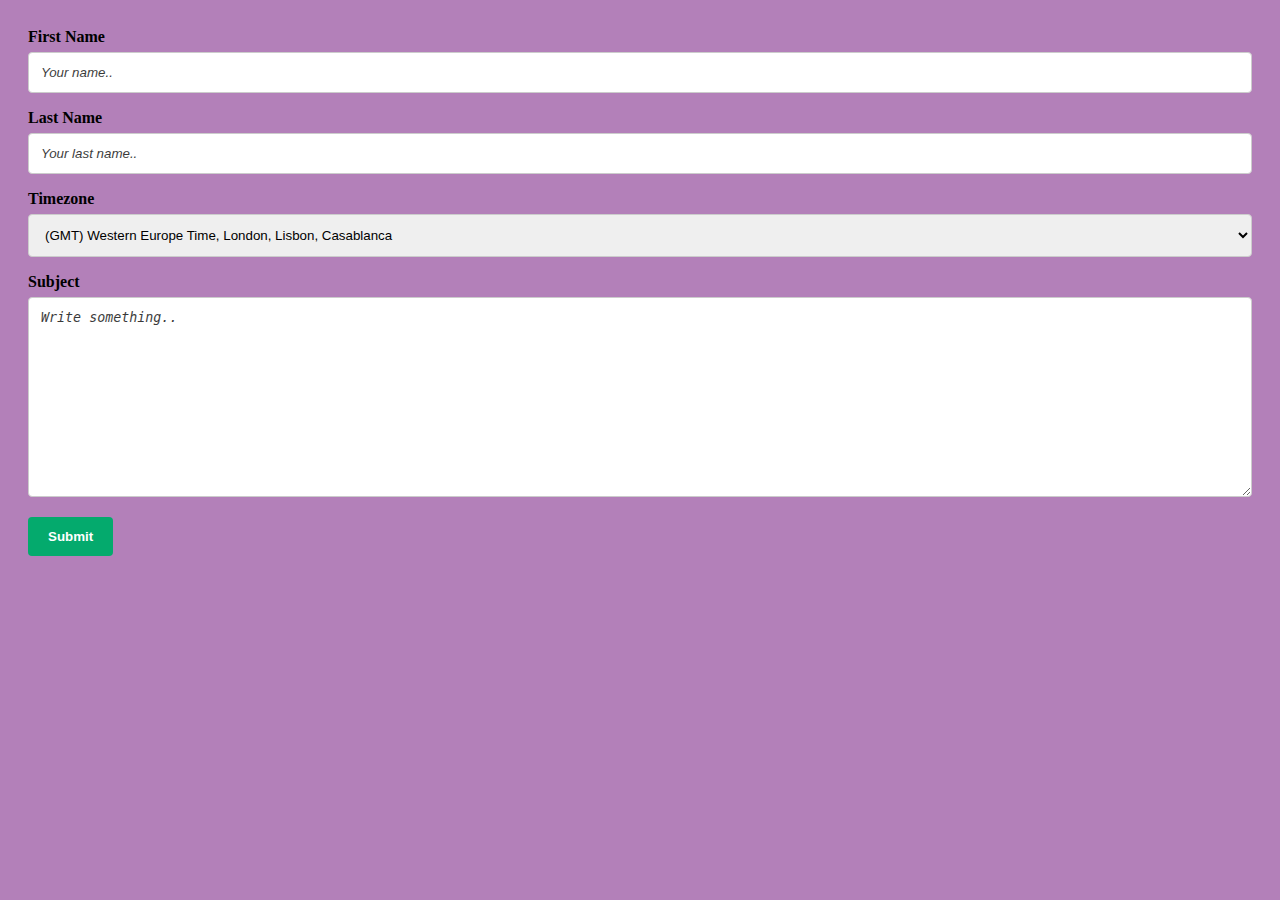
==== Contact-Me-Form.html @ b86180f0 "header,about me (aside), footer sections updated" ====
<!DOCTYPE html>
<html lang="en">
<head>
    <meta charset="UTF-8">
    <meta http-equiv="X-UA-Compatible" content="IE=edge">
    <meta name="viewport" content="width=device-width, initial-scale=1.0">
    <link rel="stylesheet" type="text/css" href="./Contact-Me-Form.css" />
    <title>Contact Dionne Noella Barretto Form</title>
</head>
<body>
    
</body>
</html>

<body class="container">
    <form action="action_page.php">
  
      <label for="fname">First Name</label>
      <input type="text" id="fname" name="firstname" placeholder="Your name..">
  
      <label for="lname">Last Name</label>
      <input type="text" id="lname" name="lastname" placeholder="Your last name..">
  
      <label for="timezone">Timezone</label>
      <!-- Forked from nodesocket/gist:3919205 -->
      <select name="timezone_offset" id="timezone-offset" class="span5">
        <option value="-12:00">(GMT -12:00) Eniwetok, Kwajalein</option>
        <option value="-11:00">(GMT -11:00) Midway Island, Samoa</option>
        <option value="-10:00">(GMT -10:00) Hawaii</option>
        <option value="-09:50">(GMT -9:30) Taiohae</option>
        <option value="-09:00">(GMT -9:00) Alaska</option>
        <option value="-08:00">(GMT -8:00) Pacific Time (US &amp; Canada)</option>
        <option value="-07:00">(GMT -7:00) Mountain Time (US &amp; Canada)</option>
        <option value="-06:00">(GMT -6:00) Central Time (US &amp; Canada), Mexico City</option>
        <option value="-05:00">(GMT -5:00) Eastern Time (US &amp; Canada), Bogota, Lima</option>
        <option value="-04:50">(GMT -4:30) Caracas</option>
        <option value="-04:00">(GMT -4:00) Atlantic Time (Canada), Caracas, La Paz</option>
        <option value="-03:50">(GMT -3:30) Newfoundland</option>
        <option value="-03:00">(GMT -3:00) Brazil, Buenos Aires, Georgetown</option>
        <option value="-02:00">(GMT -2:00) Mid-Atlantic</option>
        <option value="-01:00">(GMT -1:00) Azores, Cape Verde Islands</option>
        <option value="+00:00" selected="selected">(GMT) Western Europe Time, London, Lisbon, Casablanca</option>
        <option value="+01:00">(GMT +1:00) Brussels, Copenhagen, Madrid, Paris</option>
        <option value="+02:00">(GMT +2:00) Kaliningrad, South Africa</option>
        <option value="+03:00">(GMT +3:00) Baghdad, Riyadh, Moscow, St. Petersburg</option>
        <option value="+03:50">(GMT +3:30) Tehran</option>
        <option value="+04:00">(GMT +4:00) Abu Dhabi, Muscat, Baku, Tbilisi</option>
        <option value="+04:50">(GMT +4:30) Kabul</option>
        <option value="+05:00">(GMT +5:00) Ekaterinburg, Islamabad, Karachi, Tashkent</option>
        <option value="+05:50">(GMT +5:30) Bombay, Calcutta, Madras, New Delhi</option>
        <option value="+05:75">(GMT +5:45) Kathmandu, Pokhara</option>
        <option value="+06:00">(GMT +6:00) Almaty, Dhaka, Colombo</option>
        <option value="+06:50">(GMT +6:30) Yangon, Mandalay</option>
        <option value="+07:00">(GMT +7:00) Bangkok, Hanoi, Jakarta</option>
        <option value="+08:00">(GMT +8:00) Beijing, Perth, Singapore, Hong Kong</option>
        <option value="+08:75">(GMT +8:45) Eucla</option>
        <option value="+09:00">(GMT +9:00) Tokyo, Seoul, Osaka, Sapporo, Yakutsk</option>
        <option value="+09:50">(GMT +9:30) Adelaide, Darwin</option>
        <option value="+10:00">(GMT +10:00) Eastern Australia, Guam, Vladivostok</option>
        <option value="+10:50">(GMT +10:30) Lord Howe Island</option>
        <option value="+11:00">(GMT +11:00) Magadan, Solomon Islands, New Caledonia</option>
        <option value="+11:50">(GMT +11:30) Norfolk Island</option>
        <option value="+12:00">(GMT +12:00) Auckland, Wellington, Fiji, Kamchatka</option>
        <option value="+12:75">(GMT +12:45) Chatham Islands</option>
        <option value="+13:00">(GMT +13:00) Apia, Nukualofa</option>
        <option value="+14:00">(GMT +14:00) Line Islands, Tokelau</option>
    </select>
  
      <label for="subject">Subject</label>
      <textarea id="subject" name="subject" placeholder="Write something.." style="height:200px"></textarea>
  
      <input type="submit" value="Submit">
  
    </form>
</body>
---- Contact-Me-Form.css ----
:root{
    --laptop-background: #b380b9;
    --tablet-background: rgb(155, 178, 243);
    --cellphone-background: rgb(125, 224, 231);
}

.container{
background-color: var(--laptop-background);
}
/* Style inputs with type="text", select elements and textareas */
input[type=text], select, textarea {
    width: 100%; /* Full width */
    padding: 12px; /* Some padding */ 
    border: 1px solid #ccc; /* Gray border */
    border-radius: 4px; /* Rounded borders */
    box-sizing: border-box; /* Make sure that padding and width stays in place */
    margin-top: 6px; /* Add a top margin */
    margin-bottom: 16px; /* Bottom margin */
    resize: vertical /* Allow the user to vertically resize the textarea (not horizontally) */
  }

  ::placeholder { 
    color: rgb(8, 8, 8);
    font-style: oblique;
    opacity: 0.8;
  }

  label { 
font-weight: bold;
  }
  
  /* Style the submit button with a specific background color etc */
  input[type=submit] {
    background-color: #04AA6D;
    color: white;
    padding: 12px 20px;
    border: none;
    border-radius: 4px;
    cursor: pointer;
    font-weight: bold;
  }
  
  /* When moving the mouse over the submit button, add a darker green color */
  input[type=submit]:hover {
    background-color: #f0c15c;
  }
  
  /* Add a background color and some padding around the form */
  .container {
    border-radius: 5px;
    padding: 20px;
  }

  /* Tablets - header nav footer changes color */
@media screen and (max-width: 992px) {
    .container{
      background: var(--tablet-background) !important ;
    }
  
  /* Cellphones - header navbar footer changes color */
  @media screen and (max-width: 768px) {
      .container{
      background: var(--cellphone-background) !important;
      }
  }
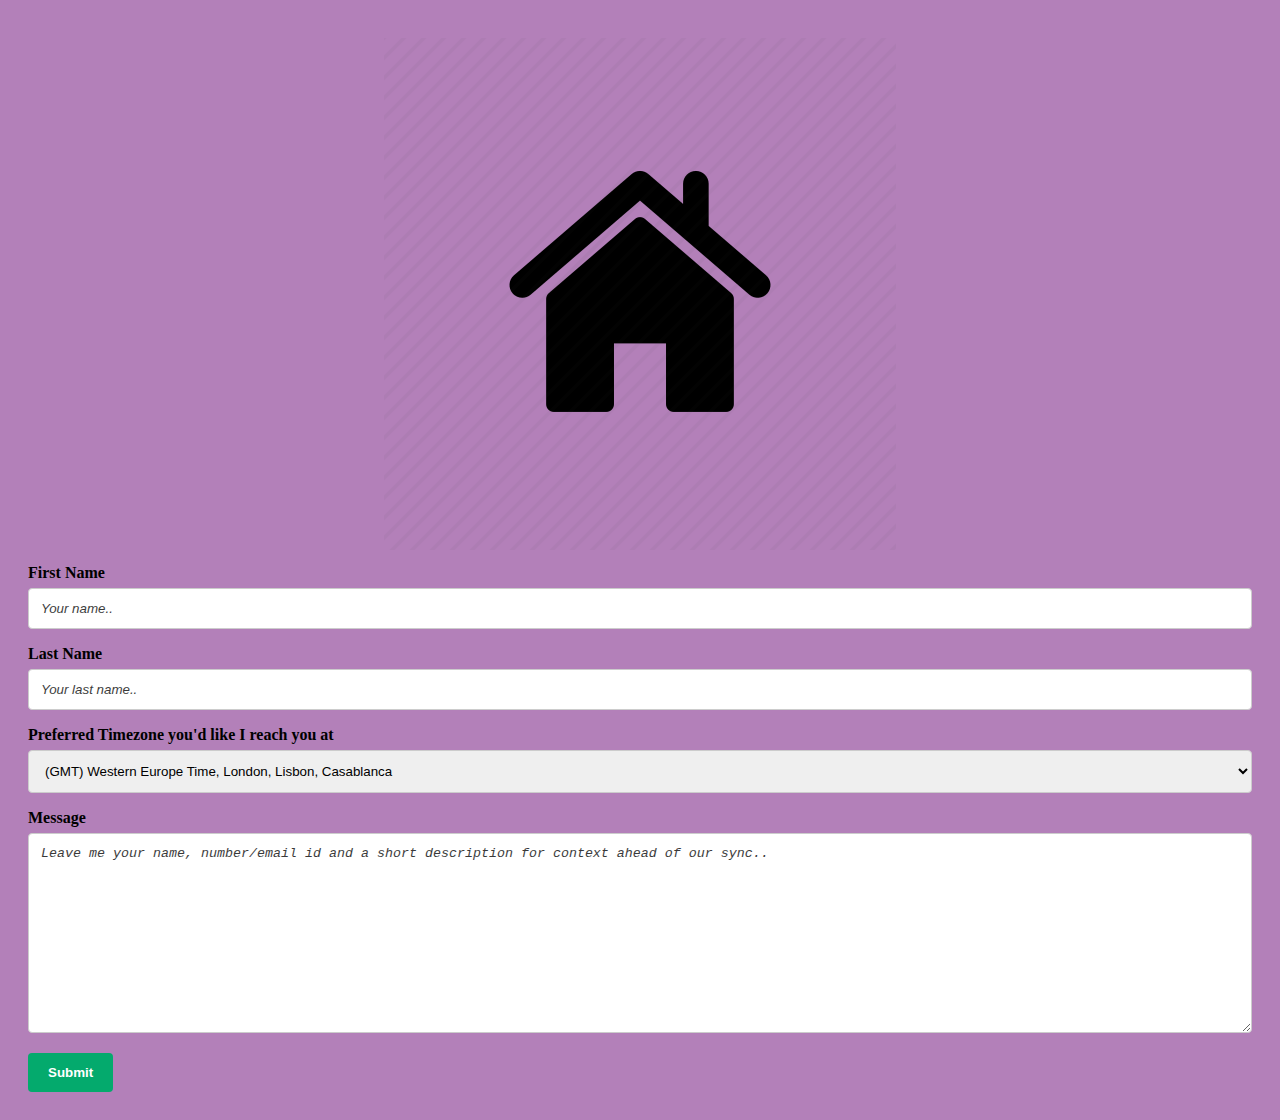
==== commit a5bc20ae: "corrected minor discrepancies , updated all files with relevant comments and reference material" ====
--- a/Contact-Me-Form.html
+++ b/Contact-Me-Form.html
@@ -11,7 +11,9 @@
     
 </body>
 </html>
-
+<header>
+  <span title="Go back Home"><a href="https://dionnenoellabarretto.github.io/02-Advanced-CSS-Portfolio/"><img src="./home icon.png"></a>
+</header>
 <body class="container">
     <form action="action_page.php">
   
@@ -21,8 +23,8 @@
       <label for="lname">Last Name</label>
       <input type="text" id="lname" name="lastname" placeholder="Your last name..">
   
-      <label for="timezone">Timezone</label>
-      <!-- Forked from nodesocket/gist:3919205 -->
+      <label for="timezone">Preferred Timezone you'd like I reach you at</label>
+      <!-- Forked from github project - nodesocket/gist:3919205 -->
       <select name="timezone_offset" id="timezone-offset" class="span5">
         <option value="-12:00">(GMT -12:00) Eniwetok, Kwajalein</option>
         <option value="-11:00">(GMT -11:00) Midway Island, Samoa</option>
@@ -66,8 +68,8 @@
         <option value="+14:00">(GMT +14:00) Line Islands, Tokelau</option>
     </select>
   
-      <label for="subject">Subject</label>
-      <textarea id="subject" name="subject" placeholder="Write something.." style="height:200px"></textarea>
+      <label for="message">Message</label>
+      <textarea id="message" name="message" placeholder="Leave me your name, number/email id and a short description for context ahead of our sync.." style="height:200px"></textarea>
   
       <input type="submit" value="Submit">
   
--- a/Contact-Me-Form.css
+++ b/Contact-Me-Form.css
@@ -4,9 +4,16 @@
     --cellphone-background: rgb(125, 224, 231);
 }
 
+header {
+  margin: 0;
+  padding: 10px;
+  text-align: center;
+}
+
 .container{
 background-color: var(--laptop-background);
 }
+
 /* Style inputs with type="text", select elements and textareas */
 input[type=text], select, textarea {
     width: 100%; /* Full width */
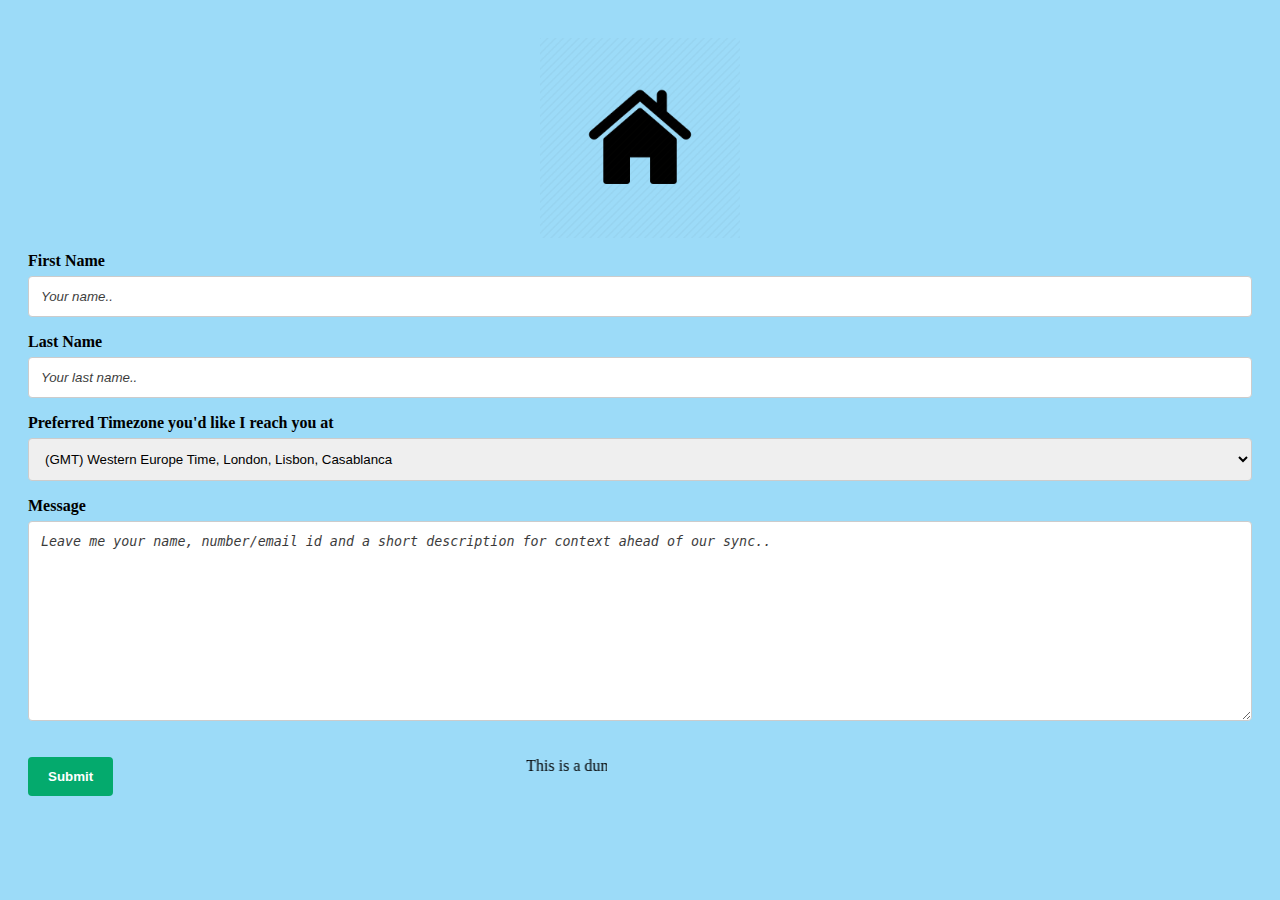
==== commit 7c068467: "updated all files" ====
--- a/Contact-Me-Form.html
+++ b/Contact-Me-Form.html
@@ -12,9 +12,10 @@
 </body>
 </html>
 <header>
-  <span title="Go back Home"><a href="https://dionnenoellabarretto.github.io/02-Advanced-CSS-Portfolio/"><img src="./home icon.png"></a>
+  <span title="Go back Home"><a href="https://dionnenoellabarretto.github.io/02-Advanced-CSS-Portfolio/"><img src="./home-icon.png" width="200px" height="200px"></a>
 </header>
 <body class="container">
+  <!-- Referenced https://www.w3schools.com/howto/howto_css_contact_form.asp -->
     <form action="action_page.php">
   
       <label for="fname">First Name</label>
@@ -70,8 +71,12 @@
   
       <label for="message">Message</label>
       <textarea id="message" name="message" placeholder="Leave me your name, number/email id and a short description for context ahead of our sync.." style="height:200px"></textarea>
+  <!-- still a dummy submit form at this time-->
+      <input type="submit" value="Submit">
+      <marquee direction="left" 
+      width="40%" scrollamount="10" 
+      height="40"><p>This is a dummy page that doesn't send DNB any message</p></marquee>
   
-      <input type="submit" value="Submit">
   
     </form>
 </body>--- a/Contact-Me-Form.css
+++ b/Contact-Me-Form.css
@@ -1,7 +1,7 @@
 :root{
-    --laptop-background: #b380b9;
-    --tablet-background: rgb(155, 178, 243);
-    --cellphone-background: rgb(125, 224, 231);
+    --laptop-background: #9cdbf8;
+    --tablet-background: rgb(176, 193, 240);
+    --cellphone-background: rgb(154, 243, 236);
 }
 
 header {
